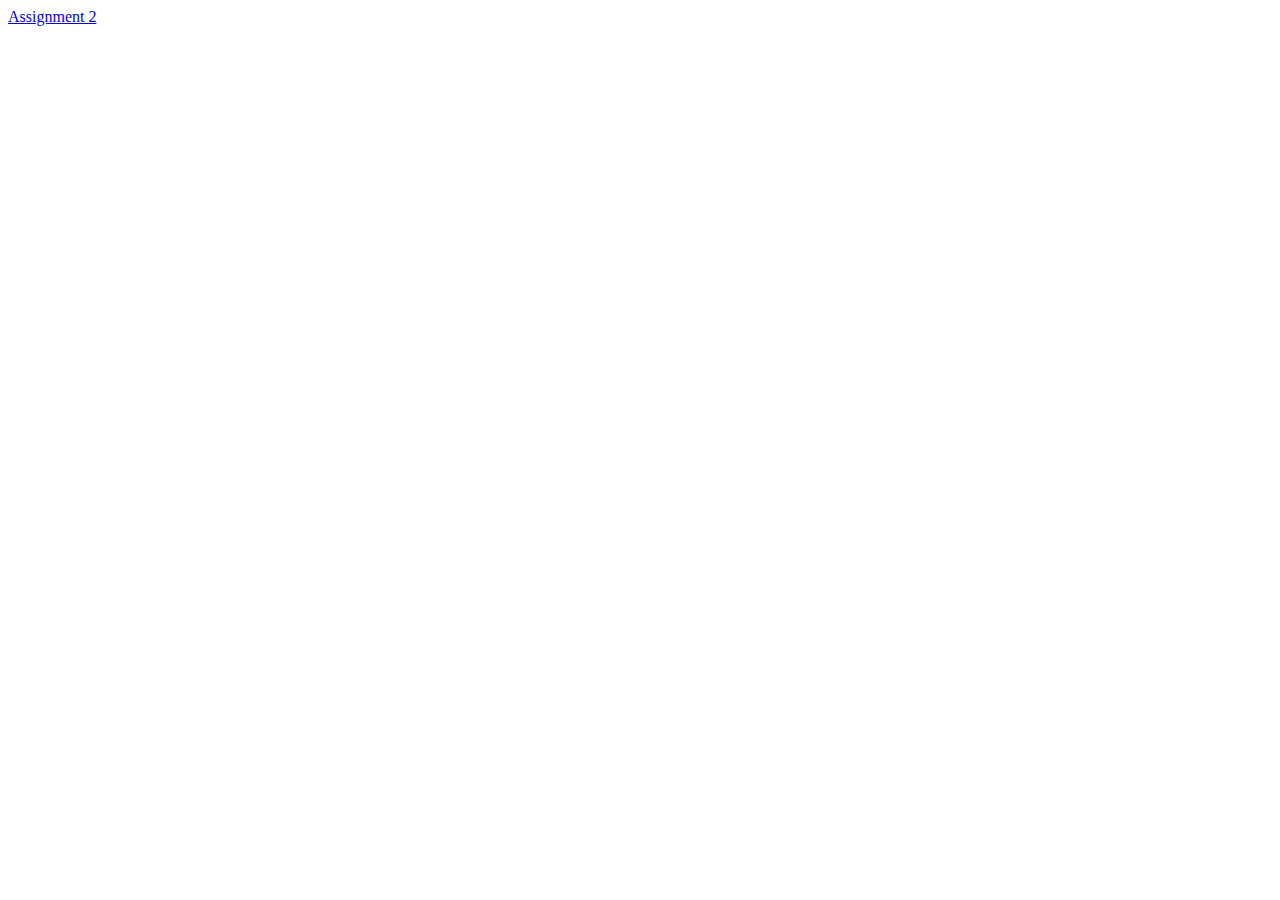
==== index.html @ 0e9fd526 "added index page" ====
<!DOCTYPE html>
<html lang="en">
<head>
    <meta charset="UTF-8">
    <meta name="viewport" content="width=device-width, initial-scale=1.0">
    <title>Document</title>
</head>
<body>
    <a href="/assignment2/index.html">Assignment 2</a>
</body>
</html>
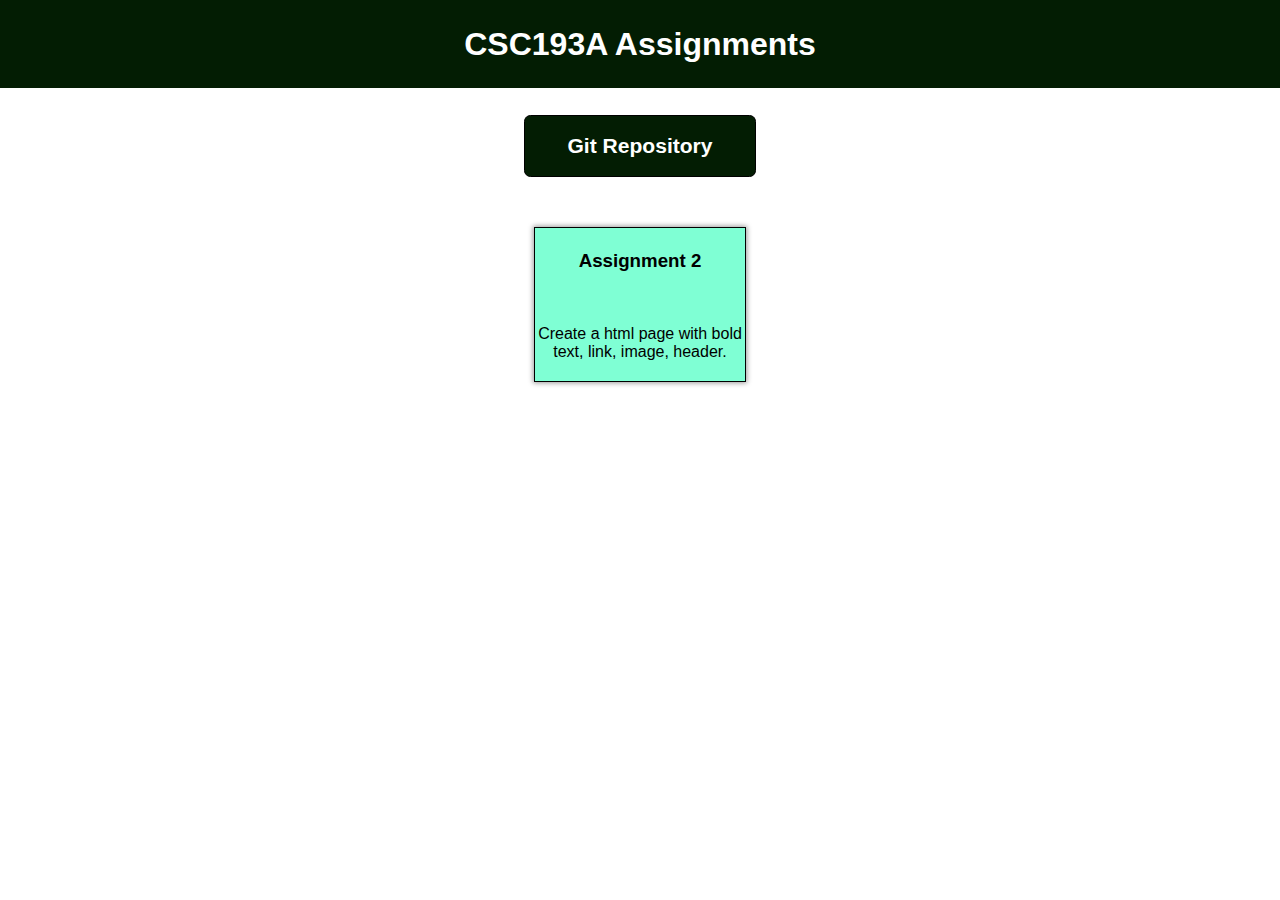
==== commit 73b89393: "add main navigation page for assignments and styling" ====
--- a/index.html
+++ b/index.html
@@ -3,9 +3,27 @@
 <head>
     <meta charset="UTF-8">
     <meta name="viewport" content="width=device-width, initial-scale=1.0">
+    <link rel="stylesheet" type="text/css" href="index.css">
     <title>Document</title>
 </head>
 <body>
-    <a href="/assignment2/index.html">Assignment 2</a>
+    <div class="header">
+        <h1>CSC193A Assignments</h1>
+    </div>
+    <a style="text-decoration: none" href="https://github.com/Crowley723/csc193a" target="_blank">
+        <div class="source-code">
+        <h3>Git Repository</h3>
+        </div>
+    </a>
+    
+    <div class="assignments">
+        
+        <a class="item" href="/assignment2/index.html"><h3>Assignment 2</h3>
+            <br><p>Create a html page with bold text, link, image, header.</p>
+        </a>
+        
+        
+    </div>
+    
 </body>
 </html>--- a/index.css
+++ b/index.css
@@ -0,0 +1,80 @@
+:root, body{
+    margin:0;
+    padding:0;
+    font-family:Arial, Helvetica, sans-serif;
+}
+
+.header{
+    width: 100vw;
+    background-color: #031d03;
+}
+.header h1{
+    color: white;
+    margin: 0 auto;
+    padding: 2vw 2vh;
+    text-align: center;
+    margin-left:auto;
+}
+.source-code{
+    background-color: #031d03;
+    font-size: 18px;
+    margin: 3vh auto;
+    border: 1px solid black;
+    border-radius: 0.5vw;
+    padding: 2vh 3vw;
+    flex: 1;
+    width: 12vw;
+    text-align: center;
+    transition: all 0.2s ease-in-out;
+    
+}
+.source-code:hover{
+    transform: scale(1.1);
+
+}
+.source-code h3{
+    margin: 0;
+    color: white;
+    text-decoration: none;
+}
+
+.assignments{
+    display: flex;
+    flex-wrap: wrap;
+    justify-content: space-around;
+    margin: 1.5vw;
+    flex-direction: row;
+
+    
+}
+
+.assignments .item{
+    display: flex;
+    flex-direction: column;
+    text-align: center;
+    border: 1px solid black;
+    box-shadow: 0 0 5px 1px rgba(0,0,0,0.4);
+    width: 12vw;
+    height: 12vw;
+    justify-content: center;
+    align-items: center;
+    transition: all 0.2s ease-in-out;
+    margin: 2.5vh 0;
+    flex-basis: calc(20% - 3vw);
+    text-decoration: none;
+    background-color: aquamarine;
+    color: black;
+    
+
+}
+
+.assignments .item:hover{
+    transform: scale(1.1);
+
+}
+
+.item a{
+    margin: 4vh 0.75vw;
+    padding: 1vw;
+    
+}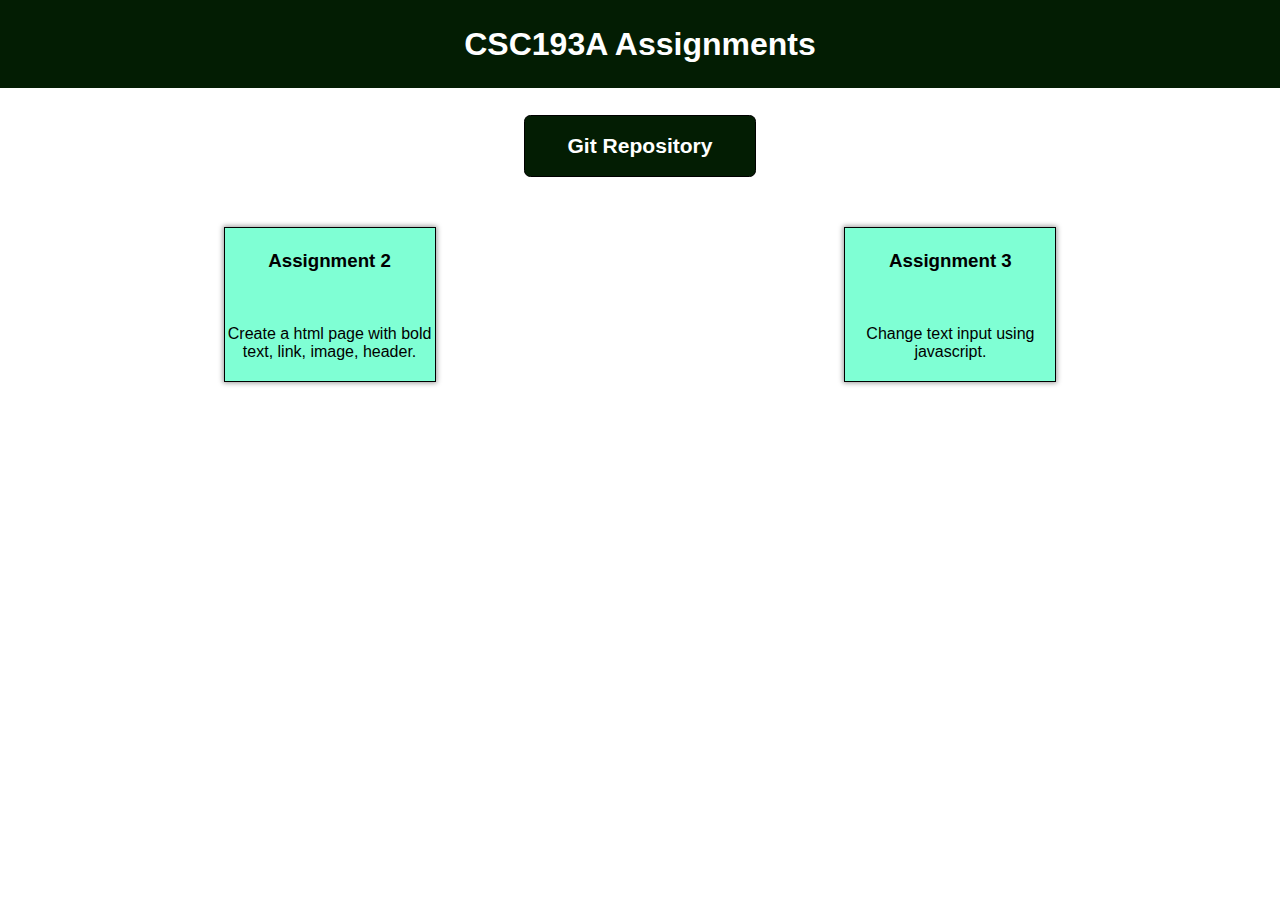
==== commit e3c1f3c5: "add assignment 3" ====
--- a/index.html
+++ b/index.html
@@ -12,7 +12,7 @@
     </div>
     <a style="text-decoration: none" href="https://github.com/Crowley723/csc193a" target="_blank">
         <div class="source-code">
-        <h3>Git Repository</h3>
+            <h3>Git Repository</h3>
         </div>
     </a>
     
@@ -21,7 +21,10 @@
         <a class="item" href="/assignment2/index.html"><h3>Assignment 2</h3>
             <br><p>Create a html page with bold text, link, image, header.</p>
         </a>
-        
+
+        <a class="item" href="/assignment3/fancifymytext.html"><h3>Assignment 3</h3>
+            <br><p>Change text input using javascript.</p>
+        </a>
         
     </div>
     
--- a/index.css
+++ b/index.css
@@ -56,6 +56,8 @@
     box-shadow: 0 0 5px 1px rgba(0,0,0,0.4);
     width: 12vw;
     height: 12vw;
+    min-width: 150px;
+    min-height: 150px;
     justify-content: center;
     align-items: center;
     transition: all 0.2s ease-in-out;
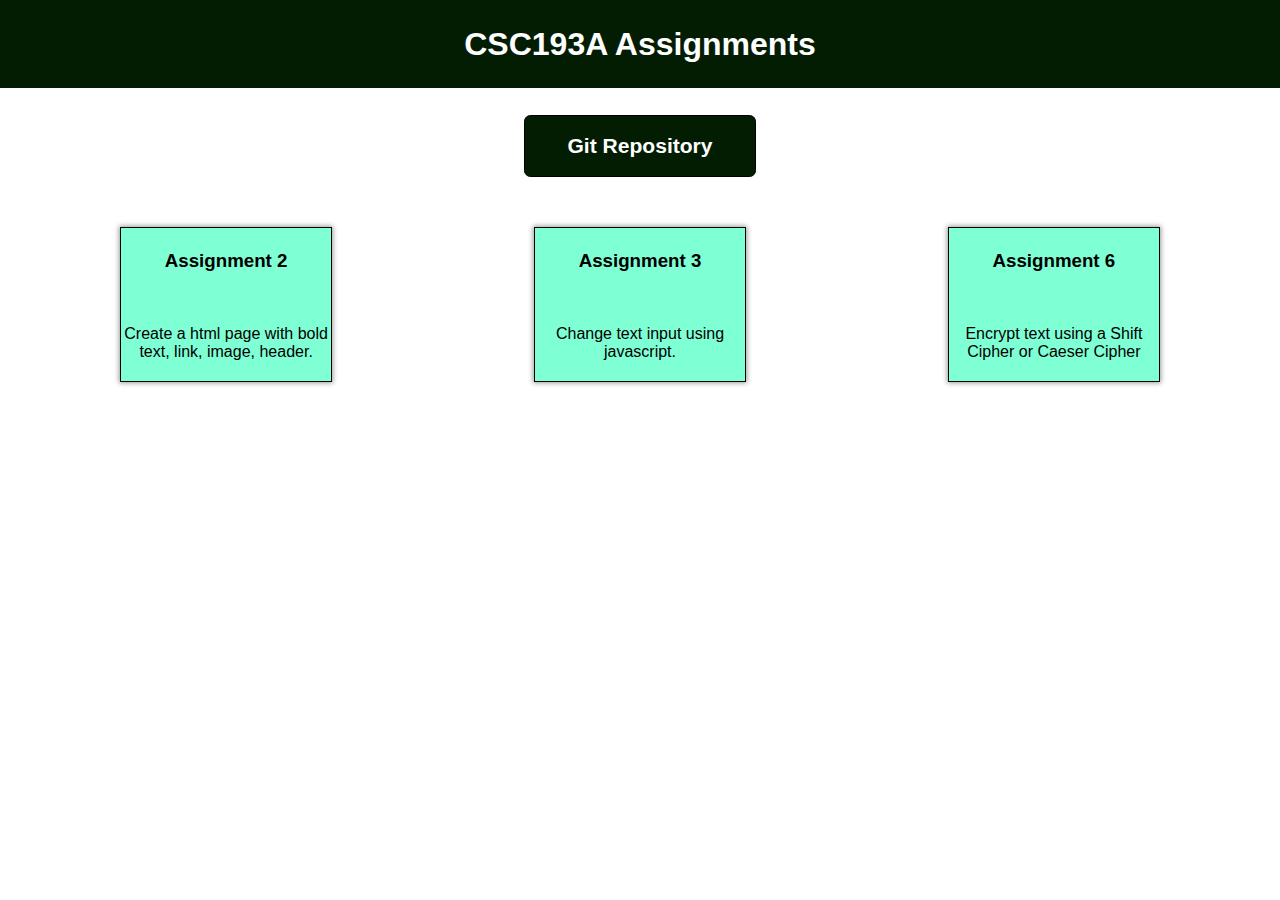
==== commit 21e90c54: "added assignment 6 to project list" ====
--- a/index.html
+++ b/index.html
@@ -25,6 +25,9 @@
         <a class="item" href="/assignment3/fancifymytext.html"><h3>Assignment 3</h3>
             <br><p>Change text input using javascript.</p>
         </a>
+        <a class="item" href="/assignment6/encrypt-it.html"><h3>Assignment 6</h3>
+            <br><p>Encrypt text using a Shift Cipher or Caeser Cipher</p>
+        </a>
         
     </div>
     
